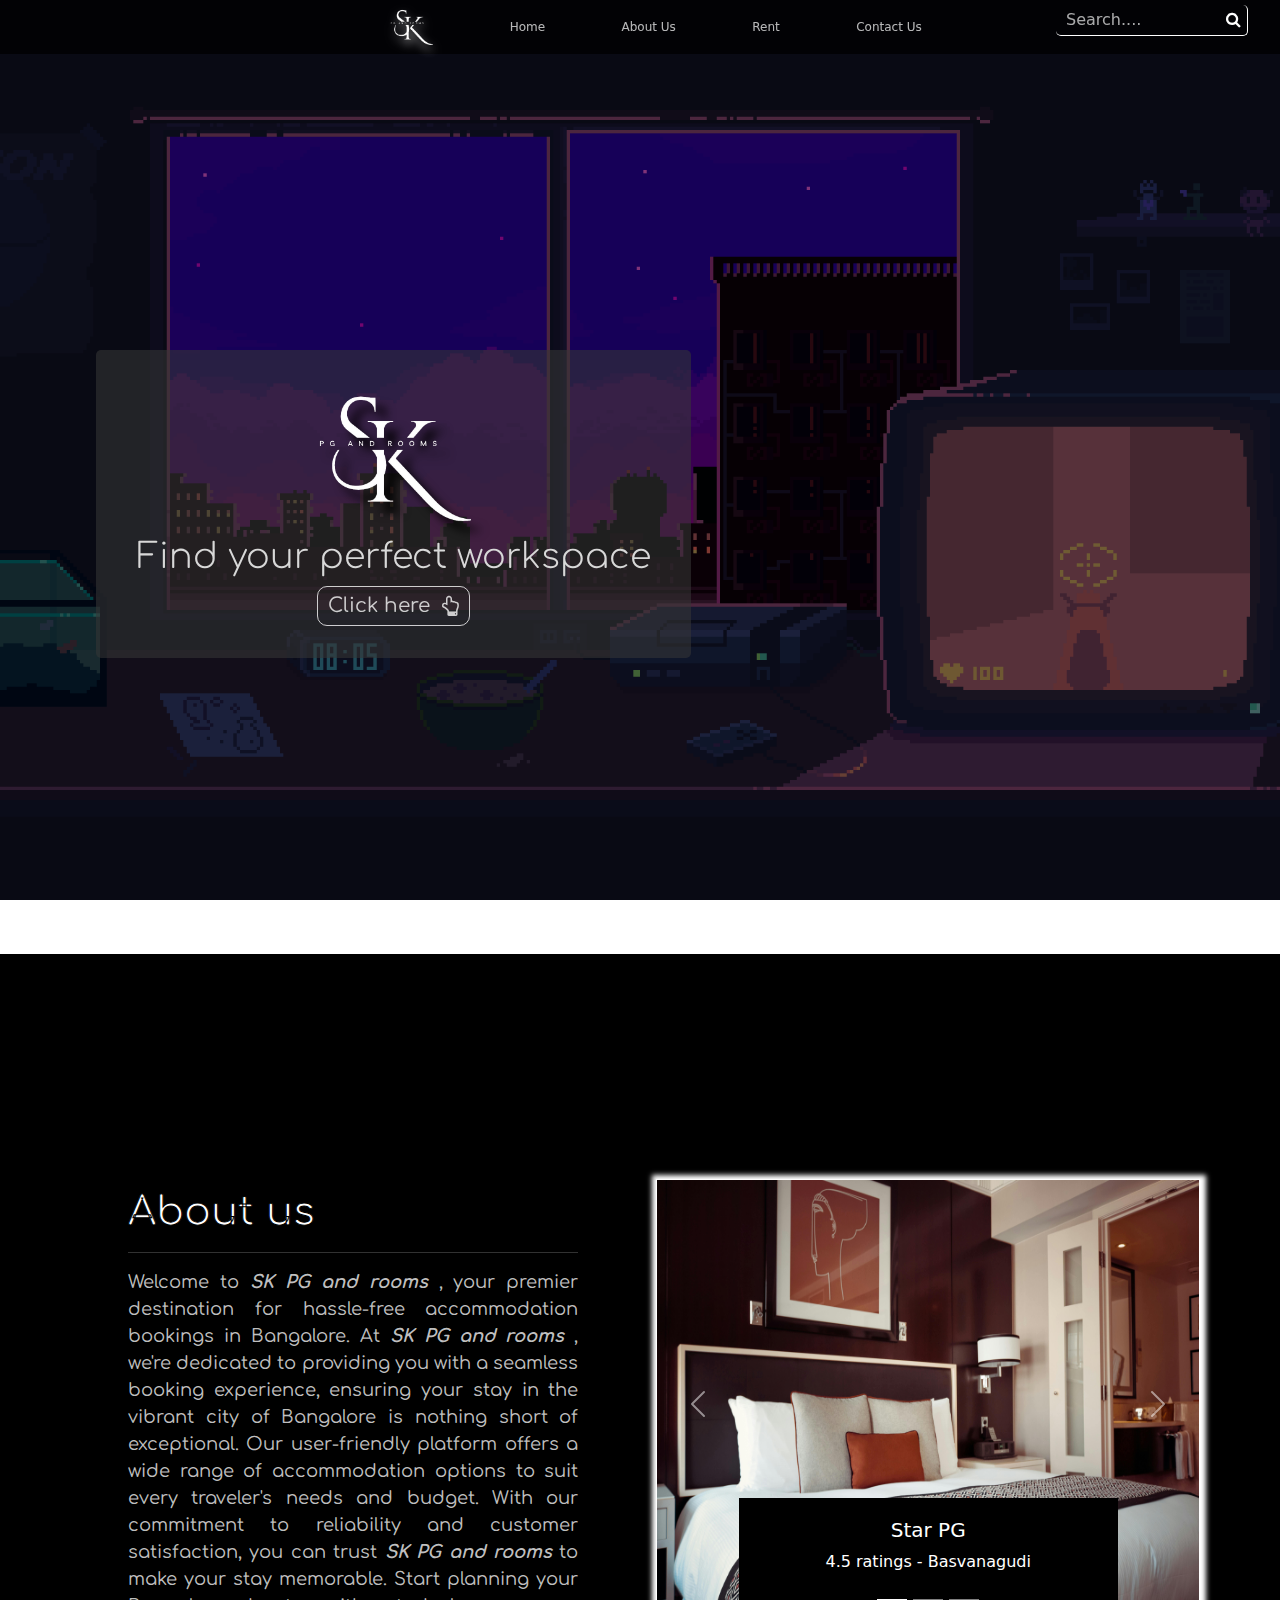
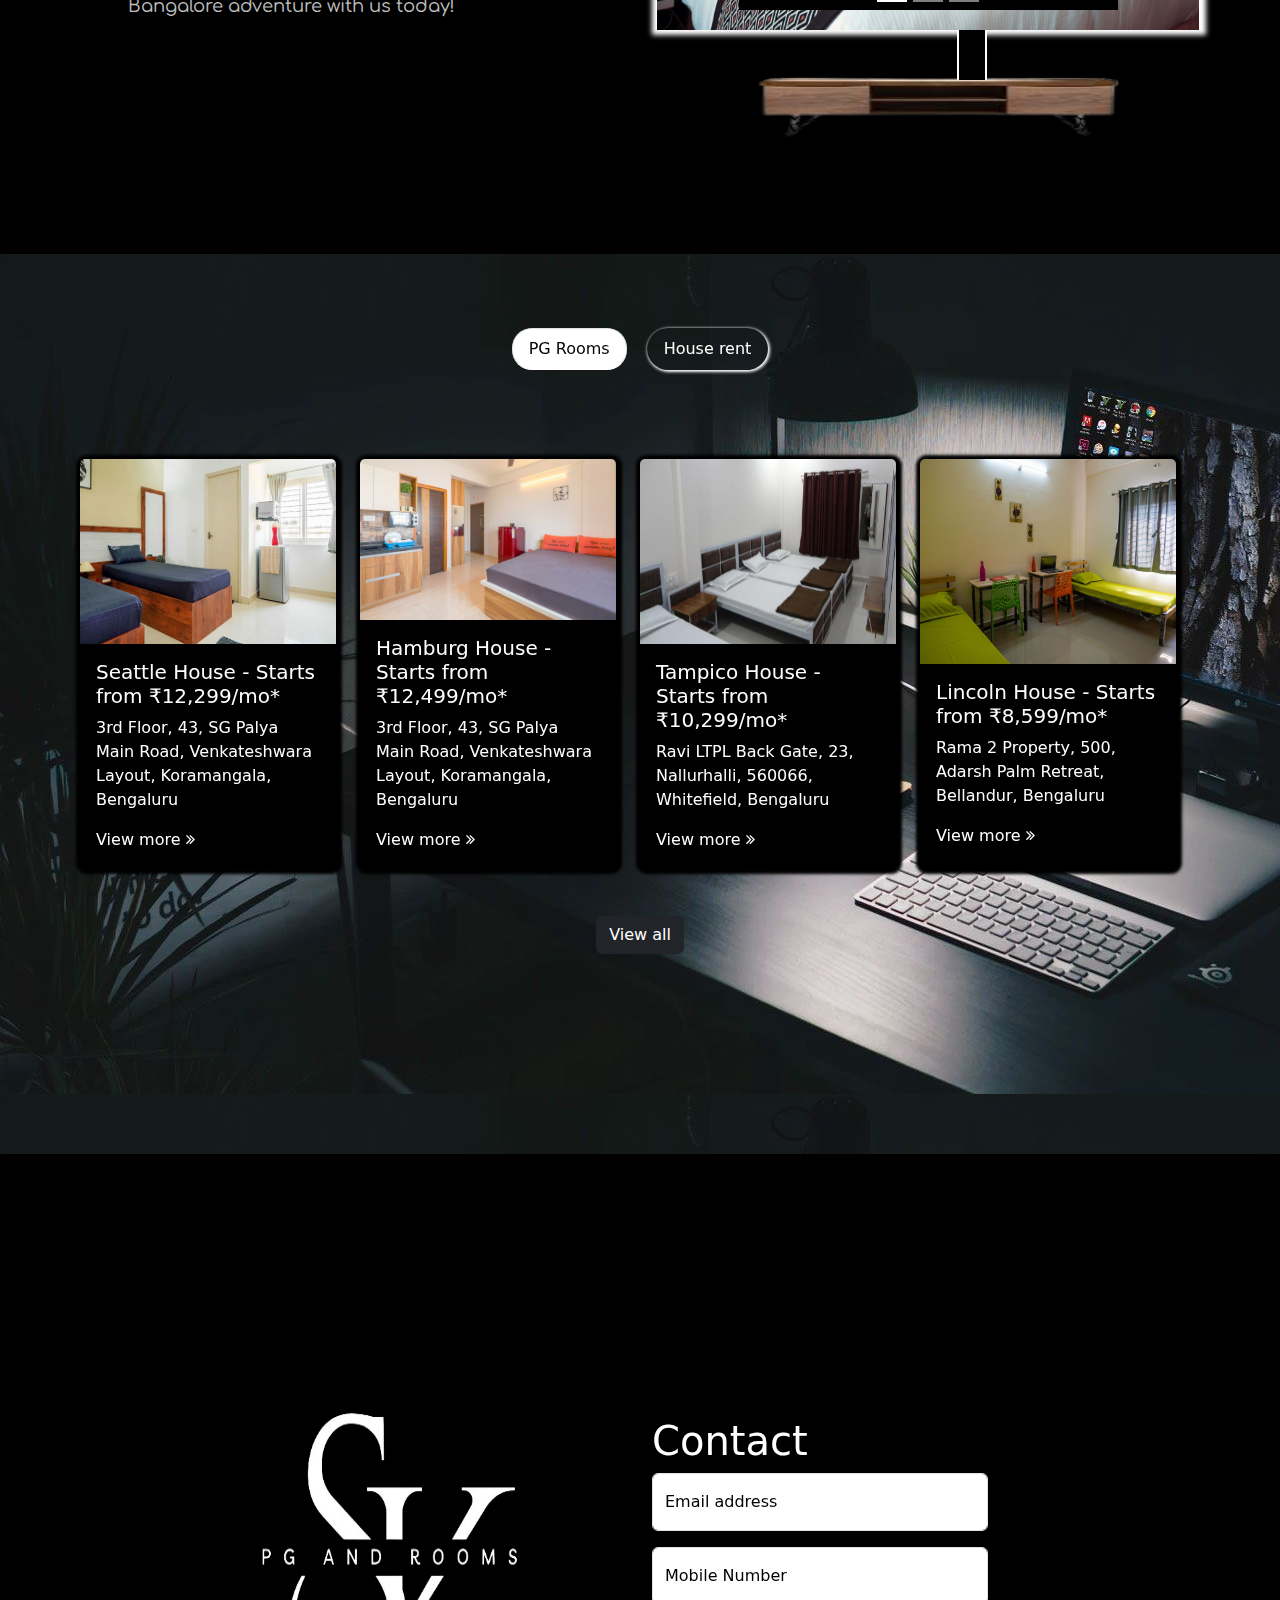
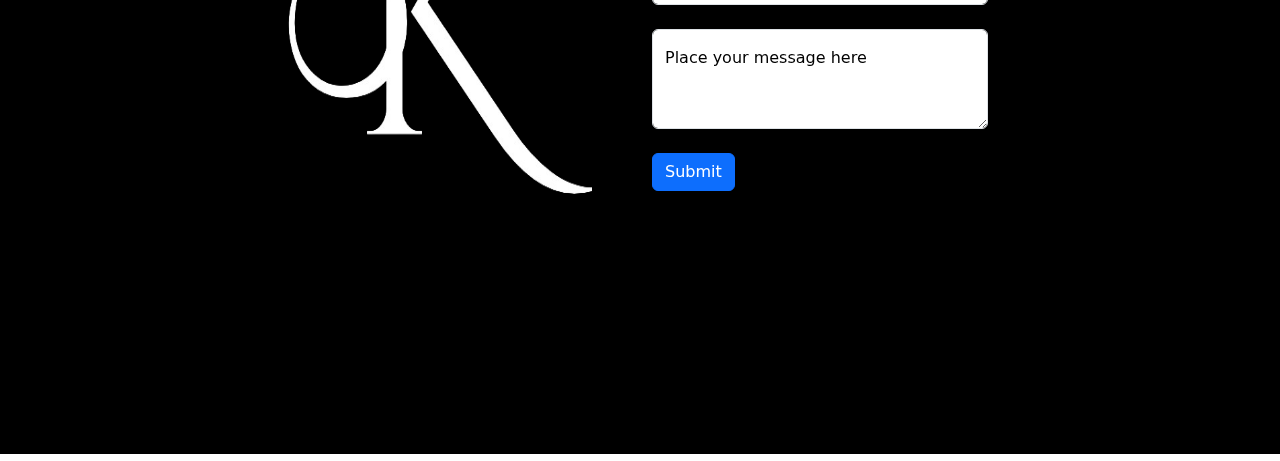
==== index.html @ 0bd591a9 "new changes" ====
<!DOCTYPE html>
<html lang="en">

<head>
  <meta charset="UTF-8">
  <meta name="viewport" content="width=device-width, initial-scale=1.0">
  <link rel="shortcut icon" href="assets/logo.png" type="image/x-icon">
  <title>PG Accomondation</title>
  <link rel="stylesheet" href="style.css">
  <link rel="stylesheet" href="https://cdnjs.cloudflare.com/ajax/libs/font-awesome/4.7.0/css/font-awesome.min.css">
  <link href="https://cdn.jsdelivr.net/npm/bootstrap@5.3.3/dist/css/bootstrap.min.css" rel="stylesheet"
    integrity="sha384-QWTKZyjpPEjISv5WaRU9OFeRpok6YctnYmDr5pNlyT2bRjXh0JMhjY6hW+ALEwIH" crossorigin="anonymous">
  <script src="https://cdn.jsdelivr.net/npm/bootstrap@5.3.3/dist/js/bootstrap.bundle.min.js"
    integrity="sha384-YvpcrYf0tY3lHB60NNkmXc5s9fDVZLESaAA55NDzOxhy9GkcIdslK1eN7N6jIeHz"
    crossorigin="anonymous"></script>
  <script src="https://cdn.jsdelivr.net/npm/@popperjs/core@2.11.8/dist/umd/popper.min.js"
    integrity="sha384-I7E8VVD/ismYTF4hNIPjVp/Zjvgyol6VFvRkX/vR+Vc4jQkC+hVqc2pM8ODewa9r"
    crossorigin="anonymous"></script>
  <script src="https://cdn.jsdelivr.net/npm/bootstrap@5.3.3/dist/js/bootstrap.min.js"
    integrity="sha384-0pUGZvbkm6XF6gxjEnlmuGrJXVbNuzT9qBBavbLwCsOGabYfZo0T0to5eqruptLy"
    crossorigin="anonymous"></script>
  <script src="index.js"></script>
</head>

<body>
  <div class="main-container">
    <div class="navbar m-0 p-0">
      <div class="main-nav">
        <ul>
          <li>
            <img src="assets/logo-transparent.png" alt="">
          </li>
          <li>Home</li>
          <li><a href="#about">About Us</a></li>
          <li><a href="#rent">Rent</a></li>
          <li>Contact Us</li>
          <div class="search">
            <input type="text" placeholder="Search...." id="search">
            <label for="search"><i class="fa fa-search"></i></label>
          </div>
        </ul>
      </div>
      <div class="call-now"></div>
    </div>
    <div class="home">
      <div class="left" id="left">
        <div class="content">
          <img src="assets/logo-transparent.png" alt="">
          <h1>Find your perfect workspace
          </h1>
          <button>
            Click here &nbsp;<i class="fa fa-hand-o-up"></i>
          </button>
        </div>
      </div>
    </div>
    <div class="about" id="about">
      <div class="about-content">
        <h1>About us</h1>
        <hr>
        Welcome to <b><i>SK PG and rooms</i></b> , your premier destination for hassle-free accommodation bookings in
        Bangalore. At <b><i>SK PG and rooms</i></b> , we're dedicated to providing you with a seamless booking
        experience, ensuring your stay in the vibrant city of Bangalore is nothing short of exceptional. Our
        user-friendly platform offers a wide range of accommodation options to suit every traveler's needs and budget.
        With our commitment to reliability and customer satisfaction, you can trust <b><i>SK PG and rooms</i></b> to
        make your stay memorable. Start planning your Bangalore adventure with us today!
      </div>
      <div id="carouselExampleCaptions" class="carousel slide" data-bs-interval="4000" data-bs-ride="carousel">
        <div class="carousel-indicators">
          <button type="button" data-bs-target="#carouselExampleCaptions" data-bs-slide-to="0" class="active"
            aria-current="true" aria-label="Slide 1"></button>
          <button type="button" data-bs-target="#carouselExampleCaptions" data-bs-slide-to="1"
            aria-label="Slide 2"></button>
          <button type="button" data-bs-target="#carouselExampleCaptions" data-bs-slide-to="2"
            aria-label="Slide 3"></button>
        </div>
        <div class="carousel-inner">
          <div class="carousel-item active">
            <img src="assets/room1.jpeg" class="d-block w-100" alt="...">
            <div class="carousel-caption d-none d-md-block">
              <h5>Star PG</h5>
              <p>4.5 ratings - Basvanagudi</p>
            </div>
          </div>
          <div class="carousel-item">
            <img src="assets/room2.jpg" class="d-block w-100" alt="...">
            <div class="carousel-caption d-none d-md-block">
              <h5>Uday Men's PG</h5>
              <p>4.6 ratings - Near BMS college,Basavanagudi.</p>
            </div>
          </div>
          <div class="carousel-item">
            <img src="assets/room3.jpg" class="d-block w-100" alt="...">
            <div class="carousel-caption d-none d-md-block">
              <h5>Sai baba Men's PG ( Not Recommended)</h5>
              <p>2 ratings - Chamarajpet,Basavanagudi.</p>
            </div>
          </div>
        </div>
        <button class="carousel-control-prev" type="button" data-bs-target="#carouselExampleCaptions"
          data-bs-slide="prev">
          <span class="carousel-control-prev-icon" aria-hidden="true"></span>
          <span class="visually-hidden">Previous</span>
        </button>
        <button class="carousel-control-next" type="button" data-bs-target="#carouselExampleCaptions"
          data-bs-slide="next">
          <span class="carousel-control-next-icon" aria-hidden="true"></span>
          <span class="visually-hidden">Next</span>
        </button>
        <div class="linkstand"></div>
        <div class="stand">
          <img src="assets/tvstand.png" alt="">
        </div>
      </div>
    </div>
    <div class="rent" id="rent">
      <ul class="nav nav-tabs">
        <li class="nav-item" onclick="pgrooms()">
          <a class="nav-link active text-black" data-bs-toggle="button" href="#pgrooms">PG Rooms</a>
        </li>
        <li class="nav-item" onclick="houserent()">
          <a class="nav-link house" data-bs-toggle="button" href="#houserent">House rent</a>
        </li>
      </ul>
      <div id="pgrooms">
        <div class="row  g-4">
          <div class="col">
            <div class="card h-100">
              <img src="assets/pg3.jpg" class="card-img-top h-50" alt="...">
              <div class="card-body">
                <h5 class="card-title">Seattle House - Starts from
                  ₹12,299/mo*</h5>
                <p class="card-text">3rd Floor, 43, SG Palya Main Road, Venkateshwara Layout, Koramangala, Bengaluru
                </p>
                <div class="viewdetails">
                  <div class="btn-dark">View more <span><i class="fa fa-angle-double-right"></i></span></div>
                </div>
              </div>
            </div>
          </div>
          <div class="col">
            <div class="card h-100">
              <img src="assets/pg2.jpg" class="card-img-top h-50" alt="...">
              <div class="card-body">
                <h5 class="card-title">Hamburg House - Starts from
                  ₹12,499/mo*</h5>
                <p class="card-text">3rd Floor, 43, SG Palya Main Road, Venkateshwara Layout, Koramangala, Bengaluru
                </p>
                <div class="viewdetails">
                  <div class="btn-dark">View more <span><i class="fa fa-angle-double-right"></i></span></div>
                </div>
              </div>
            </div>
          </div>
          <div class="col">
            <div class="card h-100">
              <img src="assets/pg1.jpg" class="card-img-top h-50" alt="...">
              <div class="card-body">
                <h5 class="card-title">Tampico House - Starts from
                  ₹10,299/mo*</h5>
                <p class="card-text">Ravi LTPL Back Gate, 23, Nallurhalli, 560066, Whitefield, Bengaluru
                </p>
                <div class="viewdetails">
                  <div class="btn-dark">View more <span><i class="fa fa-angle-double-right"></i></span></div>
                </div>
              </div>
            </div>
          </div>
          <div class="col">
            <div class="card h-100">
              <img src="assets/p4.jpg" class="card-img-top h-50" alt="...">
              <div class="card-body">
                <h5 class="card-title">Lincoln House - Starts from
                  ₹8,599/mo*</h5>
                <p class="card-text">Rama 2 Property, 500, Adarsh Palm Retreat, Bellandur, Bengaluru</p>
                <div class="viewdetails">
                  <div class="btn-dark">View more <span><i class="fa fa-angle-double-right"></i></span></div>
                </div>
              </div>

            </div>
          </div>
        </div>
        <div class="button">
        <button class="viewall btn btn-dark"><a href="rooms.html">View all</a></button>
        </div>
      </div>
      <div id="houserent">
        <div class="row  g-4  h-100 ">
          <div class="col main m-0 p-5">
            <div class="card ">
              <img src="assets/pg1.jpg" class="card-img-top" alt="...">
              <div class="card-body h-100">
                <h5 class="card-title">2 BHK Flat In Oceanus Viola For Rent In Sarjapur</h5>
                <p class="card-text">Sarjapur, Bengaluru, Karnataka 562125, India
                </p>
                <ul>
                  <div class="row p-0">
                    <div class="col">
                      <li>Bedroom : 2 </li>
                      <li>Property Type : Apartment</li>
                      <li>Preferred Tenant : Anyone</li>
                    </div>
                    <div class="col">
                      <li>Parking : Bike and Car</li>
                      <li>Age of Building : 1-3 Years</li>
                      <li>Balcony : 2</li>
                    </div>
                  </div>
                </ul>
              </div>
            </div>
          </div>
          <div class="col main m-0 p-5">
            <div class="card">
              <img src="assets/house1.jpg" class="card-img-top" alt="...">
              <div class="card-body">
                <h5 class="card-title">2 BHK Flat In Oceanus Viola For Rent In Sarjapur</h5>
                <p class="card-text">Sarjapur, Bengaluru, Karnataka 562125, India
                </p>
                <ul>
                  <div class="row p-0">
                    <div class="col">
                      <li>Bedroom : 2 </li>
                      <li>Property Type : Apartment</li>
                      <li>Preferred Tenant : Anyone</li>
                    </div>
                    <div class="col">
                      <li>Parking : Bike and Car</li>
                      <li>Age of Building : 1-3 Years</li>
                      <li>Balcony : 2</li>
                    </div>
                  </div>
                </ul>
              </div>
            </div>
          </div>
        </div>
        <div class="button">
          <button class="viewall btn btn-dark"><a href="rooms.html">View all</a></button>
        </div>
      </div>
    </div>
    <div class="contact" id="contact">
      <iframe src="https://www.google.com/maps/embed?pb=!1m18!1m12!1m3!1d248849.84916296526!2d77.6309395!3d12.9539974!2m3!1f0!2f0!3f0!3m2!1i1024!2i768!4f13.1!3m3!1m2!1s0x3bae1670c9b44e6d%3A0xf8dfc3e8517e4fe0!2sBengaluru%2C%20Karnataka!5e0!3m2!1sen!2sin!4v1713203940534!5m2!1sen!2sin" width="100%" height="100%" style="border:0;" allowfullscreen="" loading="lazy" referrerpolicy="no-referrer-when-downgrade"></iframe>
      <div class="contentcontact">
        <div class="insidecontent">
          <div class="row">
            <div class="col">
                <img src="assets/logo-transparent.png" alt="no image" width="100%" height="100%">
            </div>
            <div class="col p-5 gap-3 inputfields w-100 text-black">
                <h1 class="text-white">Contact</h1>
                
                <div class="form-floating mb-3">
                    <input type="email" class="form-control" id="floatingInput" placeholder="name@example.com">
                    <label for="floatingInput">Email address</label>
                </div>
                <div class="form-floating">
                    <input type="text" class="form-control" id="floatingmobno" placeholder="Mobile Number">
                    <label for="floatingmobno">Mobile Number</label>
                </div>
                <div class="form-floating mt-4">
                    <textarea class="form-control" placeholder="Leave a comment here" id="floatingTextarea2"
                        style="height: 100px"></textarea>
                    <label for="floatingTextarea2">Place your message here</label>
                </div>
                <div class="button mt-4">
                    <div class="btn btn-primary">Submit</div>
                </div>
            </div>
        </div>
        </div>
      </div>
    </div>
  </div>
</body>

</html>
---- style.css ----
@import url('https://fonts.googleapis.com/css2?family=Comfortaa:wght@300..700&family=Kalam:wght@300;400;700&family=Orbitron:wght@400..900&family=Palanquin:wght@100;200;300;400;500;600;700&family=Public+Sans:ital,wght@0,100..900;1,100..900&family=Quicksand:wght@300..700&family=Red+Hat+Text:ital,wght@0,300..700;1,300..700&display=swap');

* {
    margin: 0px;
    /* padding: 0; */
    /* background-color: #000; */
}

body {
    width: 100%;
    height: 100vh;
    background-color: #000;
    background-image: url('assets/night-room.gif');
    background-size: cover;
    background-position: center center;
    background-repeat: no-repeat;
    backdrop-filter: brightness(50%);
}


.main-nav {
    width: 100%;
    height: 6vh;
    background-color: rgba(0, 0, 0, 0.707);
    filter: blur(0.1px);
    display: flex;
    justify-content: center;

    ul {
        width: 50%;
        display: flex;
        align-items: center;
        justify-content: space-around;
        text-decoration: none;
        list-style-type: none;
        height: 6vh;

        li {
            display: flex;
            align-items: center;
            justify-content: center;
            font-size: 12px;
            color: rgba(255, 255, 255, 0.719);

            img {
                width: 43px;
                /* transform: rotate(0deg); */
                filter: drop-shadow(1px 5px 5px rgba(255, 255, 255, 0.741));

            }

            a {
                color: rgba(255, 255, 255, 0.719);
                text-decoration: none;
            }

            a:hover {
                color: #fff;
            }
        }

        .search {
            width: 15%;
            position: absolute;
            right: 2rem;
            top: 5px;
            border-width: 0px 1px 1px 0px;
            border-color: white;
            border-style: solid;
            /* border: 1px solid; */
            border-radius: 5px;
            color: #fff;
            /* margin-left: 5rem; */

            input[type="text"] {
                width: 85%;
                height: 1vh;
                color: #fff;
                background-color: transparent;
                outline: 0px;
                border: transparent;
                padding: 10px;
            }

            input::placeholder {
                color: #ffffffa8;
            }

            label {
                padding: 3px;
            }
        }

        li:hover {
            color: #fff;
            cursor: pointer;
        }
    }
}

.home {
    width: 80%;
    height: 100vh;
    display: flex;
    padding: 1rem;
    align-items: center;
    justify-content: left;
    margin-left: 5rem;

    h1 {
        font-size: 35px;
        font-weight: 100;
    }

    .left {
        background-color: rgba(54, 54, 54, 0.573);
        width: 60%;
        padding: 2rem;
        filter: blur(0.3px);
        border-radius: 5px;
        color: #d8d8d8;
        font-family: "Comfortaa", sans-serif;
        font-weight: 300;
        font-style: normal;
        display: flex;
        justify-content: center;
        align-items: center;

        img {
            width: 50%;
            border-radius: 10px;
        }

        .content {
            display: flex;
            align-items: center;
            flex-direction: column;

            img {
                width: 30%;
                filter: drop-shadow(10px 10px 5px black);
            }
        }

        button {
            color: #ffffffc6;
            border: 0;
            border-radius: 10px;
            display: flex;
            justify-content: center;
            align-items: center;
            background: transparent;
            /* background-image: linear-gradient(to bottom right,rgb(132, 132, 132),rgb(0, 0, 0),black); */
            font-size: 20px;
            height: 40px;
            padding: 10px;
            border: 1px solid;
            transition: all 0.3s ease;
        }

        button:active {
            box-shadow: 2px 2px 5px white;
        }
    }
}

.about {
    width: 100%;
    height: 100vh;
    /* background-image: url('assets/house.jpg'); */
    background-color: #000;
    background-repeat: no-repeat;
    background-size: cover;
    display: flex;
    justify-content: space-between;
    align-items: center;
    gap: 30px;
    padding: 0rem 5rem 0 5rem;

    /* border: 1px solid white; */
    .carousel-caption {
        background-color: #000;
        /* color: #000; */
    }

    .carousel {
        height: 50vh;
        width: 50%;
        border: 1px solid white;
        box-shadow: 1px 1px 5px 5px white;

        .carousel-item img {
            height: 50vh;
            width: 100%;
        }
        .linkstand{
            position: absolute;
            transform: translateX(300px);
            width: 30px;
            height: 50px;
            background-color: #000;
            border-width: 0 2px;
            border-color: #fff;
            border-style: solid;
        }

        .stand {
            display: flex;
            justify-content: center;
            align-items: center;

            img {
                width: 100%;
                height: 200px;
                margin-top: -2rem;
                /* filter: drop-shadow(1px 5px 2px white); */
            }
        }
    }

    .about-content {
        width: 50%;
        color: #ffffffc5;
        font-size: 18px;
        padding: 3rem;
        text-align: justify;
        font-family: "Comfortaa", sans-serif;

        /* background-color: #ffffff95; */
        /* background-image: linear-gradient(to bottom left,white 0% 5%,black 20% 83%,black); */
        /* box-shadow: 1px 1px 5px 20px black inset; */
        /* border: 2px solid; */
        /* border-color: white; */
        h1 {
            color: white;
            -webkit-text-stroke: 1px black;
        }
    }
}

div .rent {
    width: 100%;
    height: 100vh;
    display: flex;
    flex-direction: column;
    align-items: center;
    /* border-top: 1px solid white; */
    /* background-color: #fff; */
    /* background-image: linear-gradient(black,black,#62626264); */
    background-image: url('assets/dark-wallpapers.jpg');
    /* filter: brightness(50%); */
     background-color: rgba(255, 255, 255, 0.4);
    -webkit-backdrop-filter: blur(5px);
    backdrop-filter: blur(5px);

    a {
        text-decoration: none;
        color: #fff;
    }
    ul .nav-item .house{
        /* border: 4px solid rgb(0, 49, 68); */
        box-shadow: 1px 1px 3px 1px white;
        border-radius: 50px;

    }
    .nav-tabs{
        border: 0px transparent;
    }

    .nav-item .nav-link {
        /* border: 0px transparent; */
        outline: 0;
        margin-top: 4rem;
        border-radius: 20px;
        color: #fff;
    }

    li {
        padding: 10px;
        
    }


    
    #pgrooms{

        .row {
            width: 100%;
            padding: 5rem;
        }
        .button{
            width: 100%;
            display: flex;
            justify-content: center;
            /* margin-bottom: -10rem; */
            position: relative;
            top: -2rem;
        }
    }

    .card {
        background-color: #000;
        color: #fff;
        box-shadow: 1px 1px 3px 5px black;
        transition: all 0.3s ease-in;
        border: 0;
        outline: 0;
    }

    .card:hover {
        transform: translateY(-10px);
        background-image: linear-gradient(to top right,black,rgba(113, 113, 113, 0.619),black);
        border: 0;
        outline: 0;
    }

    i {
        cursor: pointer;
        transition: all 0.5s ease-in;
    }

    i:hover {
        transform: translateX(10px);
    }
    #houserent{
        display: none;
        .row{
            width: 100%;
            padding-top: 2rem;
        }
        .card{
            height: 70vh;
            /* margin-bottom: 7rem; */
            img{
                height: 40%;
            }
        }
    }
    .main{
        height: 50vh;
    }
}
div .contact{
    width: 100%;
    height: 100vh;
    background-color: #000;
    position: relative;
    iframe{
        filter: brightness(40%);
        z-index: 1;
    }
    .contentcontact{
        /* width: 100%;
        height: 100vh; */
            width: 60%;
            height: 60vh;
            /* background-color: #0000009f; */
            position: absolute;
            top: 50%;
            left: 50%;
            transform: translate(-50%,-50%);
        color: #fff;
        .insidecontent{
            background-color: #00000092;
            height: 60vh;
            width: 100%;
            display: flex;
            justify-content: center;
            align-items: center;
        }        
    }
}
/* keyframes */
@keyframes rotate {
    from {
        border: 5px;
        border-color: #fff;
        border-style: solid;
        transform: rotate(360deg);
    }
    to {
        /* transform: rotate(0deg); */
    }
}
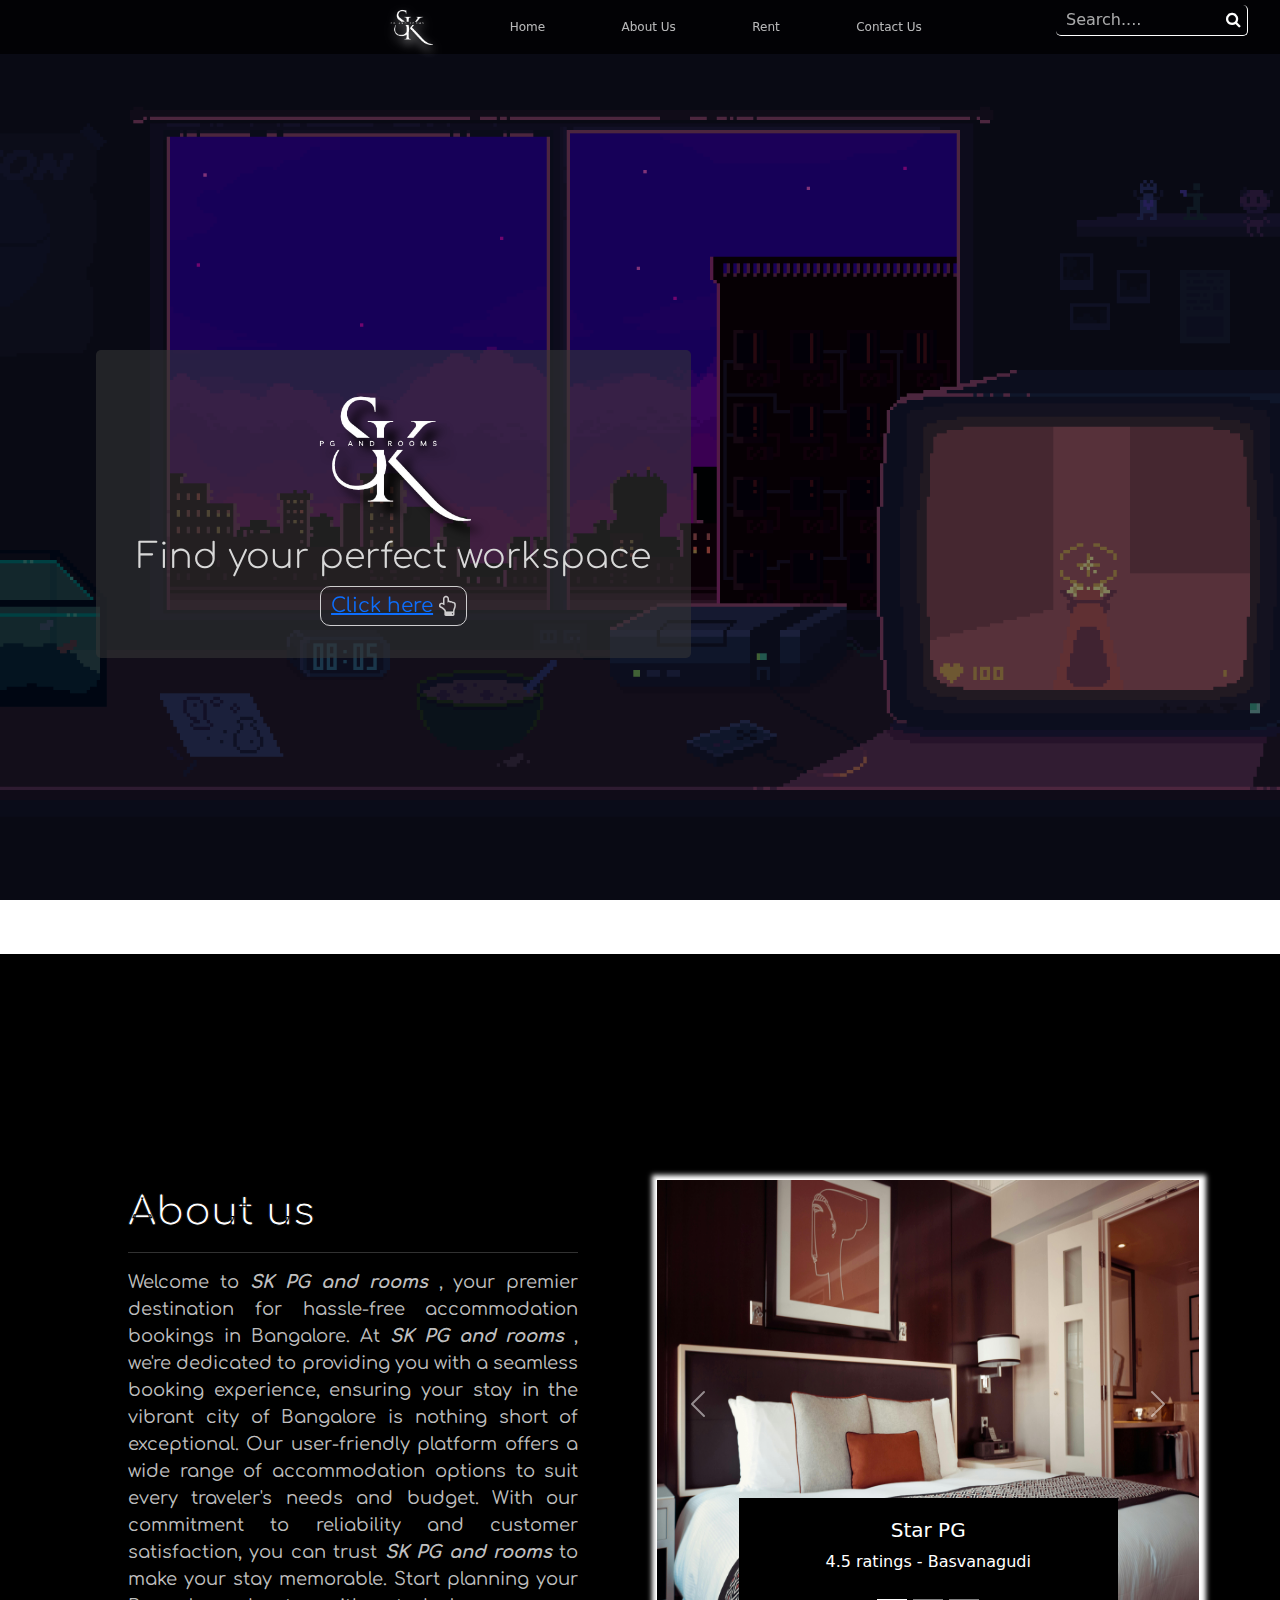
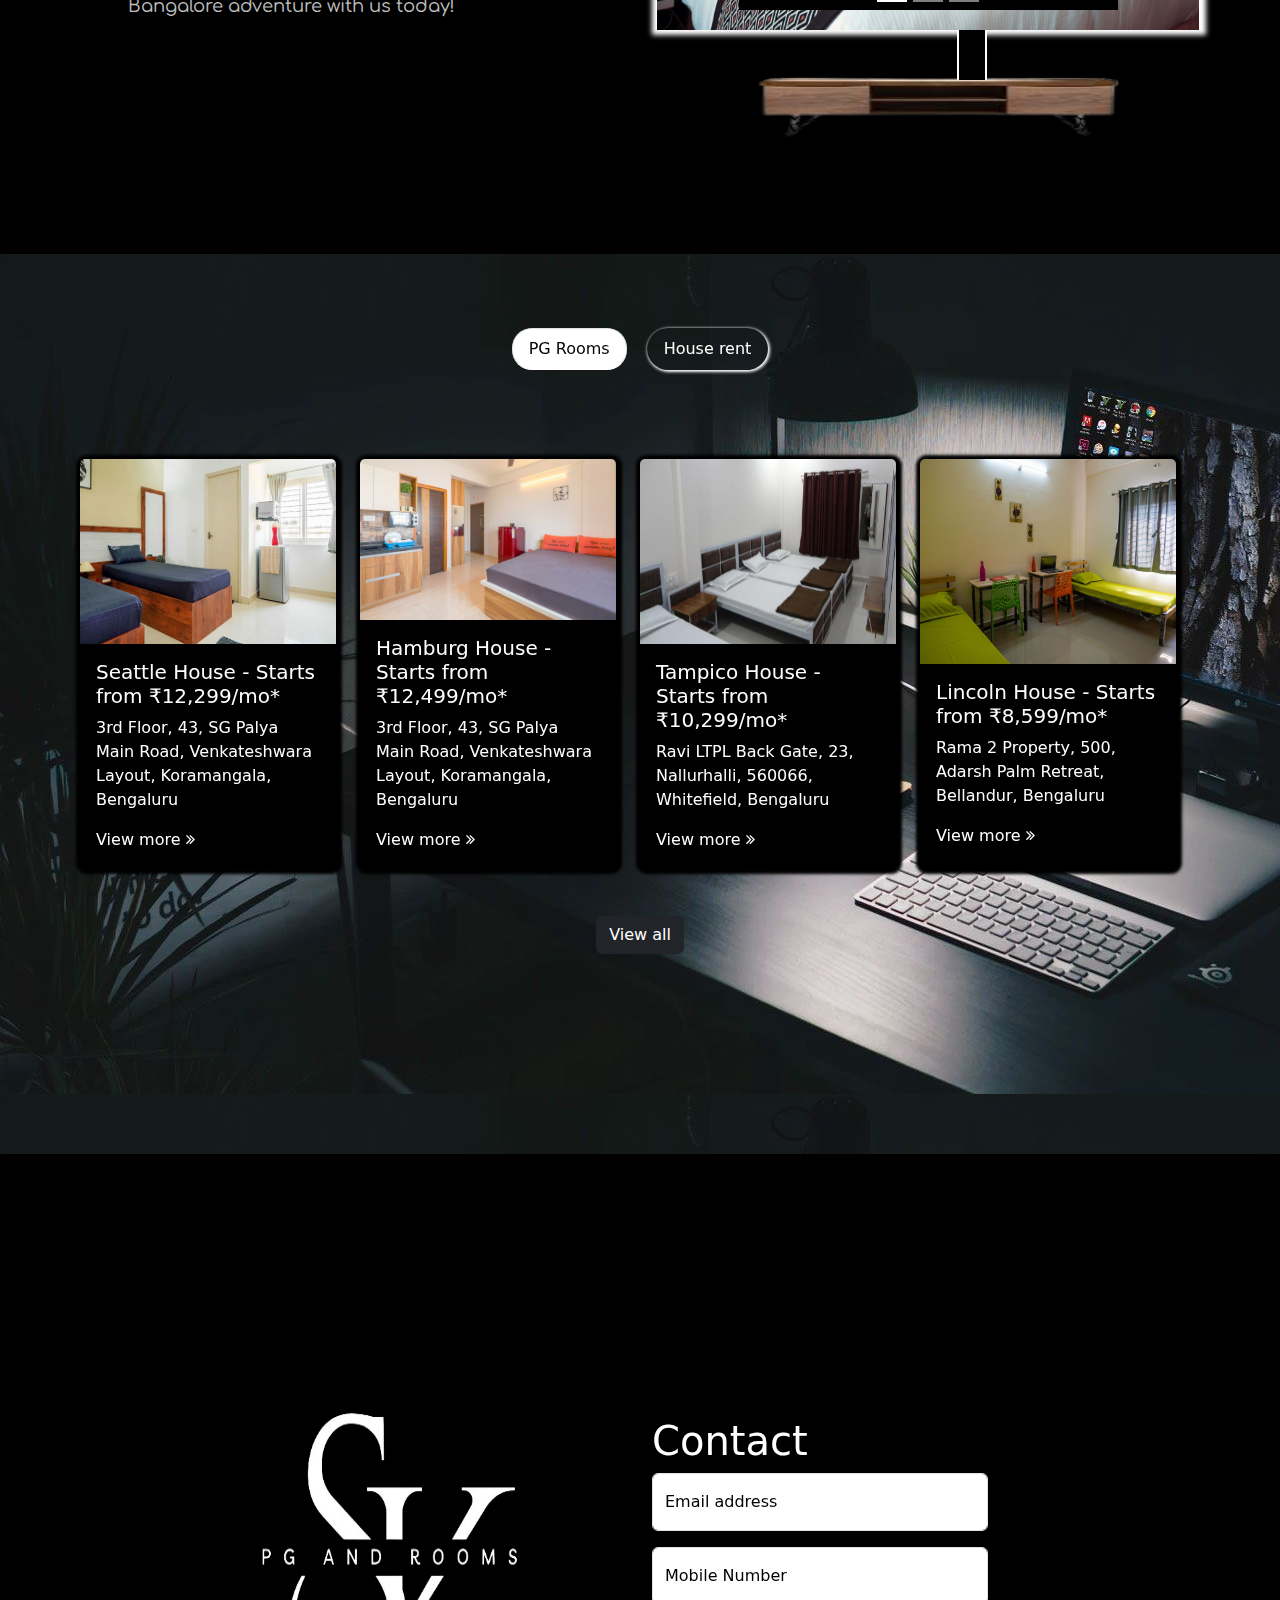
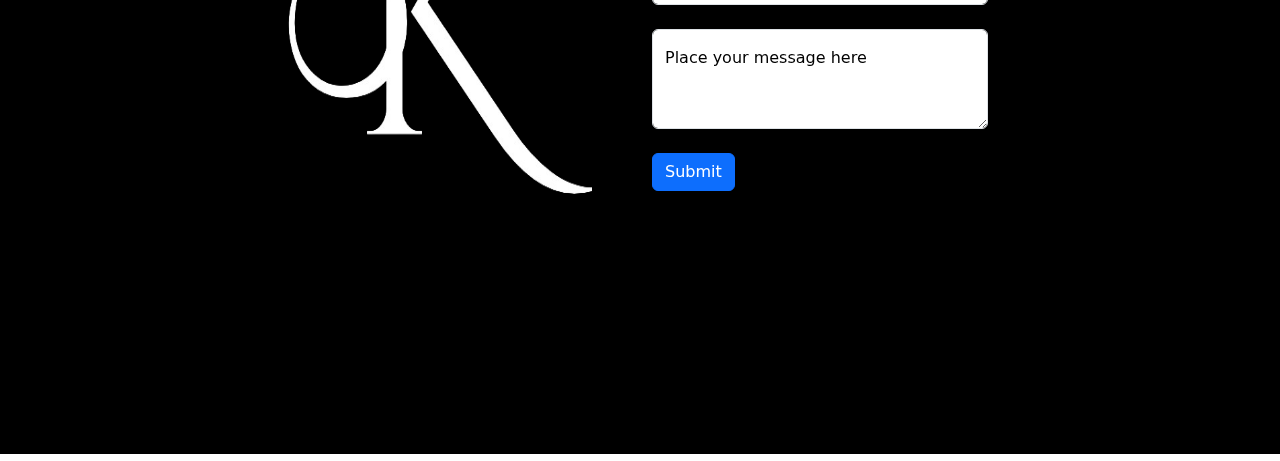
==== commit e238199e: "changes in html" ====
--- a/index.html
+++ b/index.html
@@ -49,7 +49,7 @@
           <h1>Find your perfect workspace
           </h1>
           <button>
-            Click here &nbsp;<i class="fa fa-hand-o-up"></i>
+            <a href="rooms.html">Click here</a>&nbsp;<i class="fa fa-hand-o-up"></i>
           </button>
         </div>
       </div>
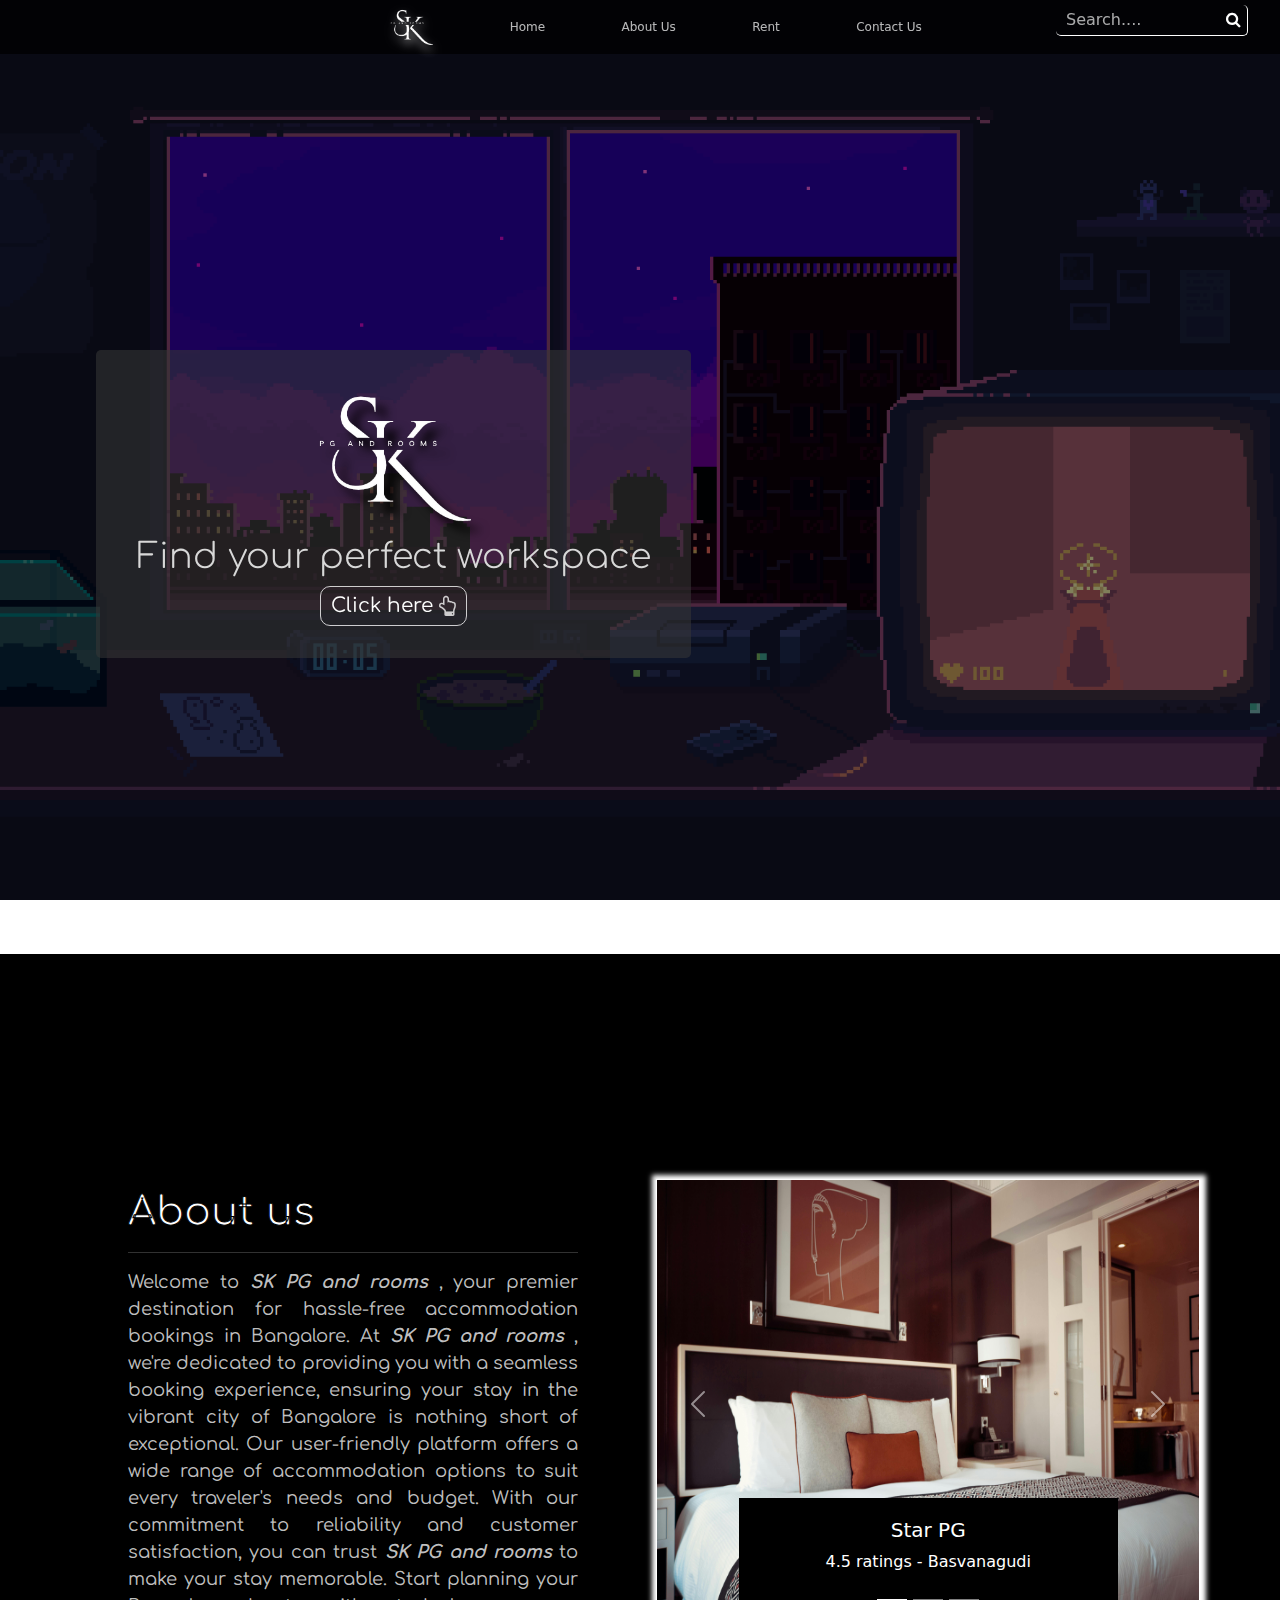
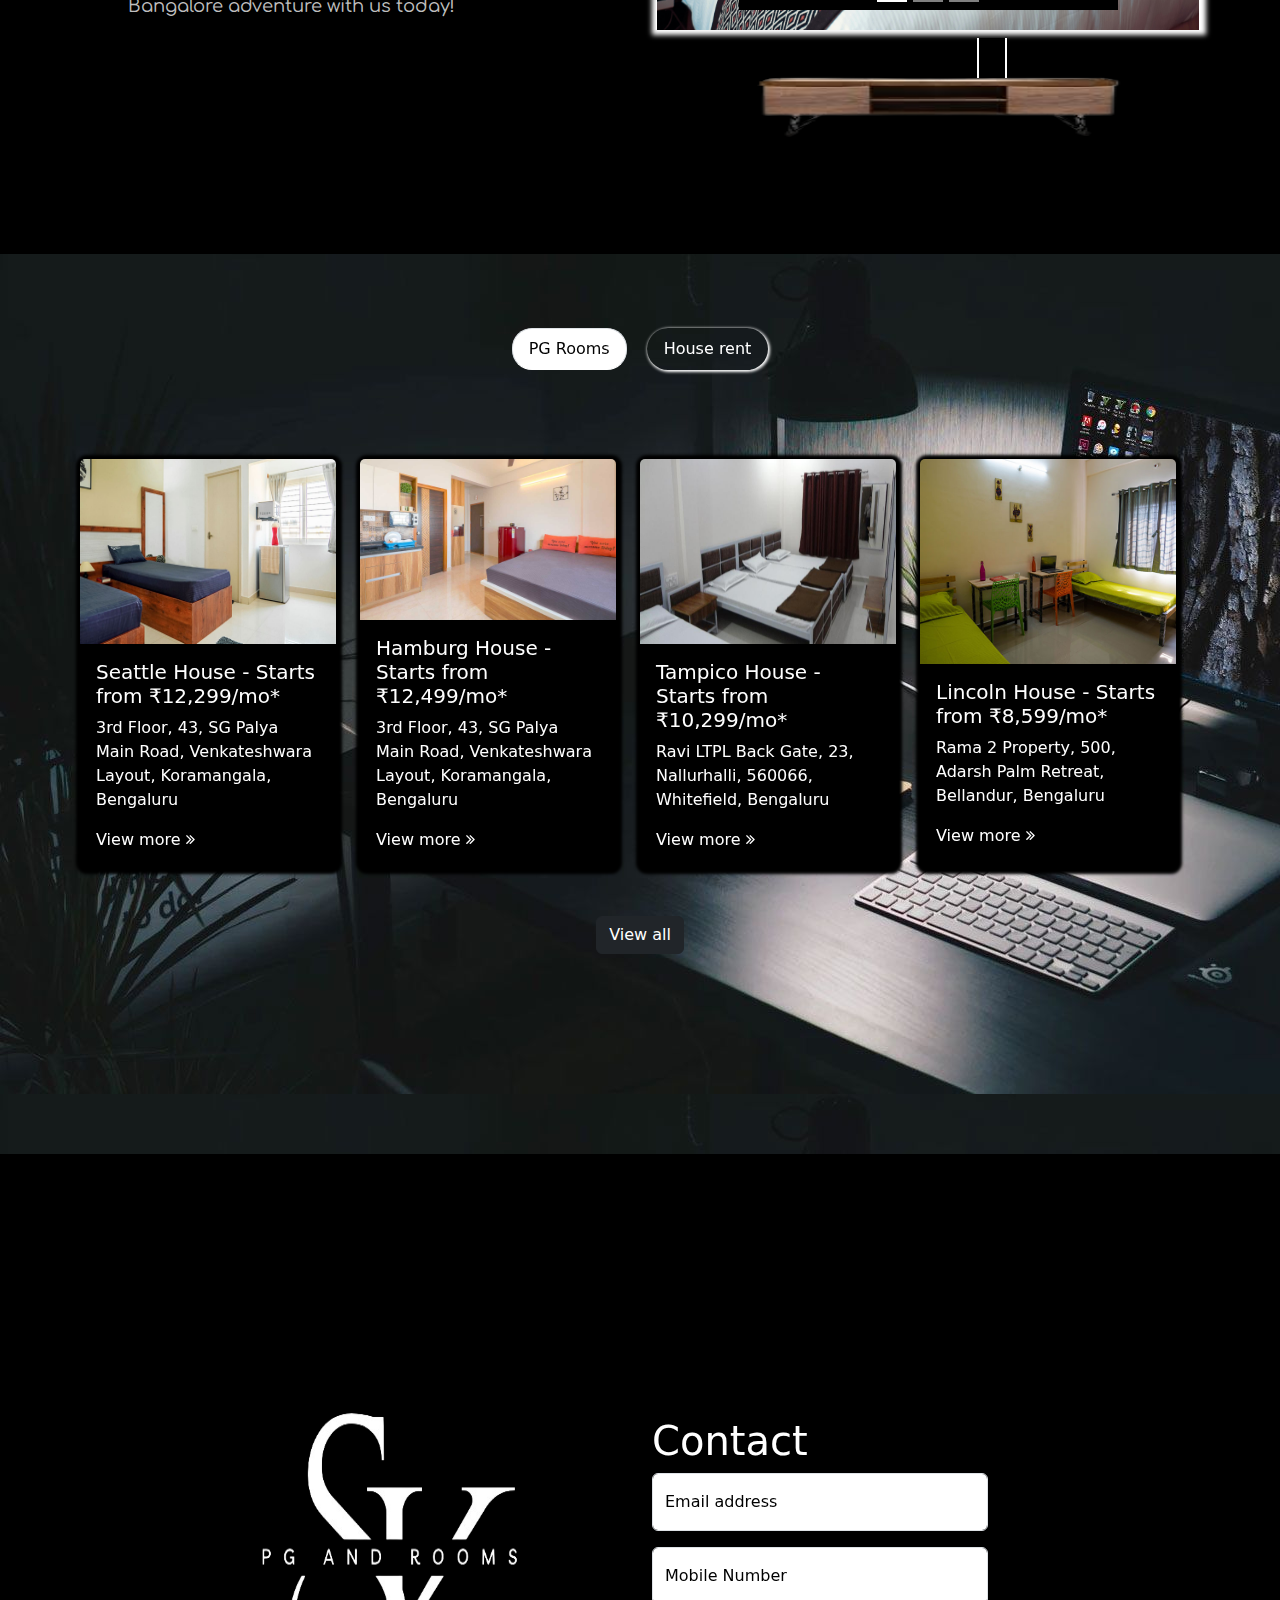
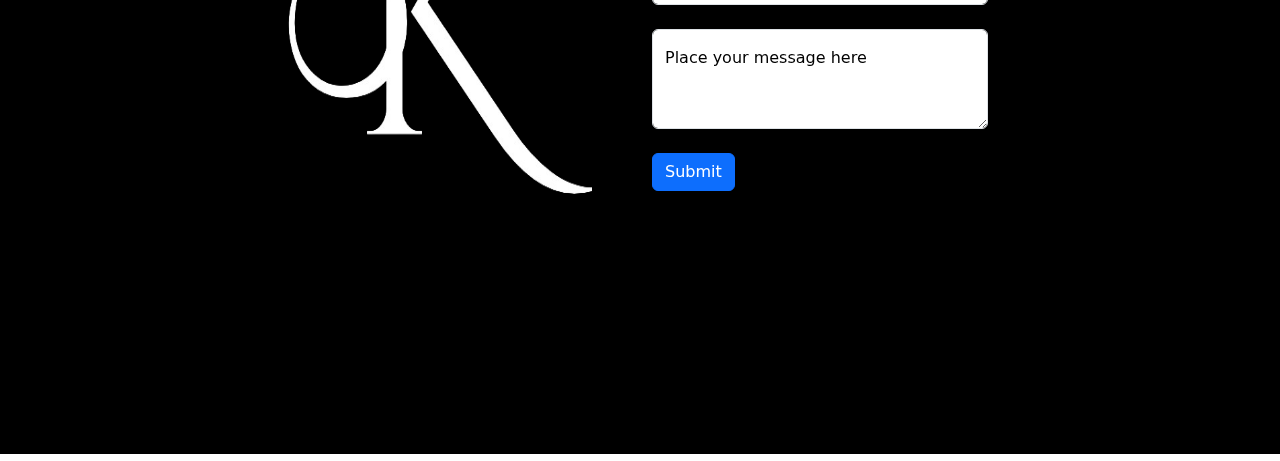
==== commit 944caec0: "indent" ====
--- a/index.html
+++ b/index.html
@@ -182,7 +182,7 @@
           </div>
         </div>
         <div class="button">
-        <button class="viewall btn btn-dark"><a href="rooms.html">View all</a></button>
+          <button class="viewall btn btn-dark"><a href="rooms.html">View all</a></button>
         </div>
       </div>
       <div id="houserent">
@@ -242,34 +242,37 @@
       </div>
     </div>
     <div class="contact" id="contact">
-      <iframe src="https://www.google.com/maps/embed?pb=!1m18!1m12!1m3!1d248849.84916296526!2d77.6309395!3d12.9539974!2m3!1f0!2f0!3f0!3m2!1i1024!2i768!4f13.1!3m3!1m2!1s0x3bae1670c9b44e6d%3A0xf8dfc3e8517e4fe0!2sBengaluru%2C%20Karnataka!5e0!3m2!1sen!2sin!4v1713203940534!5m2!1sen!2sin" width="100%" height="100%" style="border:0;" allowfullscreen="" loading="lazy" referrerpolicy="no-referrer-when-downgrade"></iframe>
+      <iframe
+        src="https://www.google.com/maps/embed?pb=!1m18!1m12!1m3!1d248849.84916296526!2d77.6309395!3d12.9539974!2m3!1f0!2f0!3f0!3m2!1i1024!2i768!4f13.1!3m3!1m2!1s0x3bae1670c9b44e6d%3A0xf8dfc3e8517e4fe0!2sBengaluru%2C%20Karnataka!5e0!3m2!1sen!2sin!4v1713203940534!5m2!1sen!2sin"
+        width="100%" height="100%" style="border:0;" allowfullscreen="" loading="lazy"
+        referrerpolicy="no-referrer-when-downgrade"></iframe>
       <div class="contentcontact">
         <div class="insidecontent">
           <div class="row">
             <div class="col">
-                <img src="assets/logo-transparent.png" alt="no image" width="100%" height="100%">
+              <img src="assets/logo-transparent.png" alt="no image" width="100%" height="100%">
             </div>
             <div class="col p-5 gap-3 inputfields w-100 text-black">
-                <h1 class="text-white">Contact</h1>
-                
-                <div class="form-floating mb-3">
-                    <input type="email" class="form-control" id="floatingInput" placeholder="name@example.com">
-                    <label for="floatingInput">Email address</label>
-                </div>
-                <div class="form-floating">
-                    <input type="text" class="form-control" id="floatingmobno" placeholder="Mobile Number">
-                    <label for="floatingmobno">Mobile Number</label>
-                </div>
-                <div class="form-floating mt-4">
-                    <textarea class="form-control" placeholder="Leave a comment here" id="floatingTextarea2"
-                        style="height: 100px"></textarea>
-                    <label for="floatingTextarea2">Place your message here</label>
-                </div>
-                <div class="button mt-4">
-                    <div class="btn btn-primary">Submit</div>
-                </div>
-            </div>
-        </div>
+              <h1 class="text-white">Contact</h1>
+
+              <div class="form-floating mb-3">
+                <input type="email" class="form-control" id="floatingInput" placeholder="name@example.com">
+                <label for="floatingInput">Email address</label>
+              </div>
+              <div class="form-floating">
+                <input type="text" class="form-control" id="floatingmobno" placeholder="Mobile Number">
+                <label for="floatingmobno">Mobile Number</label>
+              </div>
+              <div class="form-floating mt-4">
+                <textarea class="form-control" placeholder="Leave a comment here" id="floatingTextarea2"
+                  style="height: 100px"></textarea>
+                <label for="floatingTextarea2">Place your message here</label>
+              </div>
+              <div class="button mt-4">
+                <div class="btn btn-primary">Submit</div>
+              </div>
+            </div>
+          </div>
         </div>
       </div>
     </div>
--- a/style.css
+++ b/style.css
@@ -106,7 +106,13 @@
     align-items: center;
     justify-content: left;
     margin-left: 5rem;
-
+    a{
+        color: #fff;
+        text-decoration: none;
+    }
+    a:visited{
+        color: #fff;
+    }
     h1 {
         font-size: 35px;
         font-weight: 100;
@@ -195,9 +201,10 @@
         }
         .linkstand{
             position: absolute;
-            transform: translateX(300px);
+            transform: translateX(320px);
             width: 30px;
-            height: 50px;
+            height: 40px;
+            margin-top: 8px;
             background-color: #000;
             border-width: 0 2px;
             border-color: #fff;
